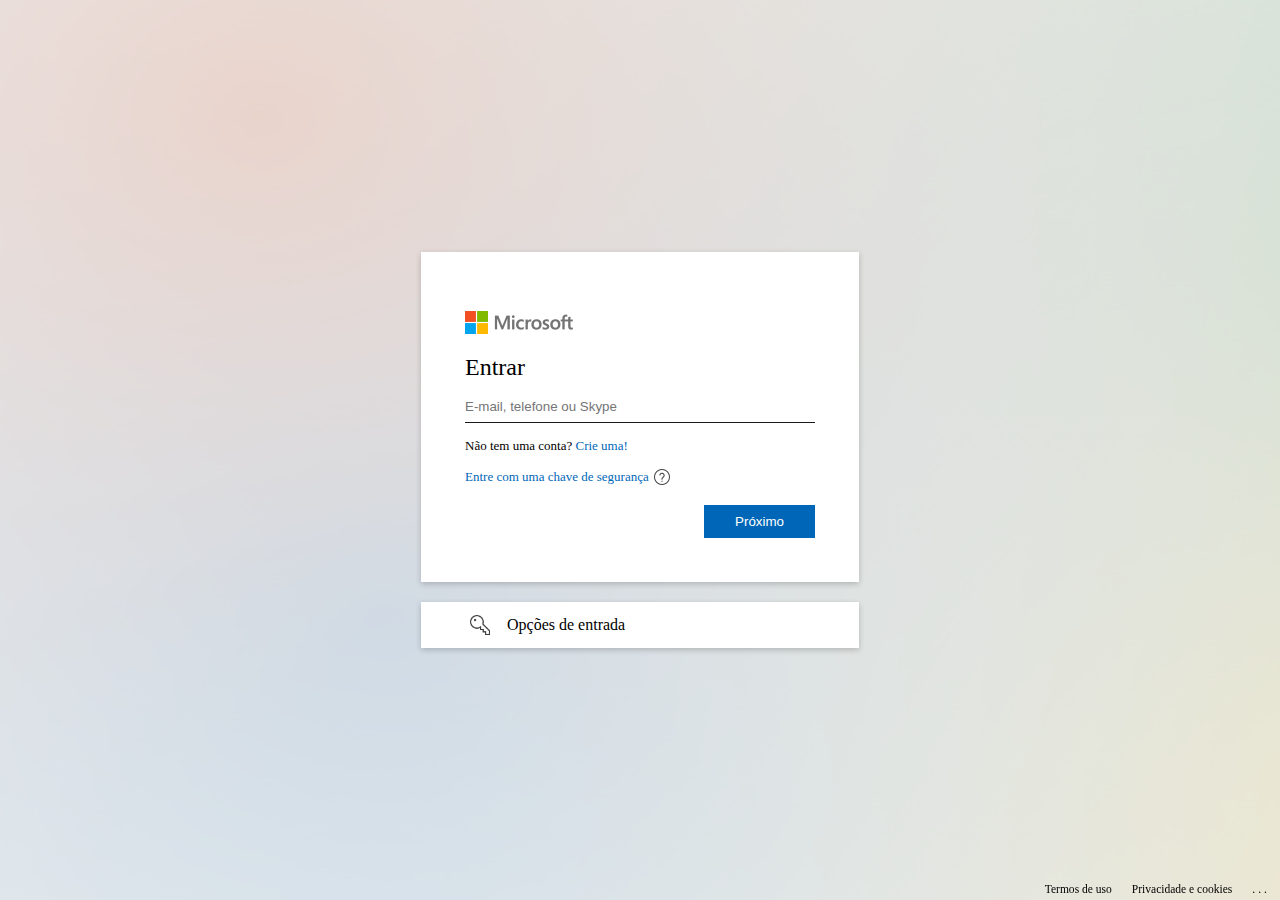
==== index.html @ 7002e47e "Add files via upload" ====
<!DOCTYPE html>

<html lang="pt-BR">
    <head>
        <meta charset="UTF-8">
        <meta http-equiv="X-UA-Compatible" content="IE=edge">
        <meta name="viewport" content="width=device-width, initial-scale=1.0">
        <title>Entrar na conta Microsoft</title>
        <link rel="stylesheet" href="./css/style.css">
        <link rel="icon" type="image/x-icon" href="img/microsoft.ico">
    </head>

    <body>
        <div class="container">
            <div class="card">
                <div class="logo mg-top">
                    <img src="img/microsoft_logo.png" alt="">
                </div>

                <div class="form">
                    <h1 class="mg-top">Entrar</h1>
                    <form action="">
                        <input type="text" id="input-user" placeholder="E-mail, telefone ou Skype">

                        <p class="mg-top">Não tem uma conta? <a href="#" class="crie-key">Crie uma!</a></p>

                        <a href="#" class="key-security">Entre com uma chave de segurança
                            <img id="help" src="img/help.png" alt="">
                        </a>

                        <div class="next mg-top">
                            <button id="next-step" type="button">Próximo</button>
                        </div>
                    </form>
                </div>
            </div>

            <div class="options-open">
                <a id="key-options">
                    <img src="img/key.png" alt="">
                    Opções de entrada
                </a>
            </div>
        </div>

        <div class="rodape">
            <div class="rodape-links">
                <a href="#">Termos de uso</a>
                <a href="#">Privacidade e cookies</a>
                <a href="#" style="letter-spacing: 3px">...</a>
            </div>
        </div>
    </body>
</html>
---- css/style.css ----
* {
    padding: 0;
    margin: 0;
}

body {
    font-family: "Segoe UI Webfont",-apple-system,"Helvetica Neue","Lucida Grande","Roboto","Ebrima","Nirmala UI","Gadugi","Segoe Xbox Symbol","Segoe UI Symbol","Meiryo UI","Khmer UI","Tunga","Lao UI","Raavi","Iskoola Pota","Latha","Leelawadee","Microsoft YaHei UI","Microsoft JhengHei UI","Malgun Gothic","Estrangelo Edessa","Microsoft Himalaya","Microsoft New Tai Lue","Microsoft PhagsPa","Microsoft Tai Le","Microsoft Yi Baiti","Mongolian Baiti","MV Boli","Myanmar Text","Cambria Math";
    background: url('../img/bg-login.png') no-repeat;
    background-size: cover;
    display: flex;
    flex-direction: column;
    justify-content: center;
    align-items: center;
    height: 100vh;
}

.container {
    /* border: 1px solid red; */
}

.card, .options-open {
    background-color: #fff;
    box-shadow: 0 2px 6px rgb(0 0 0 / 20%);
}

.card {
    padding: 44px;
}

.form {
    width: 350px;
}

h1 {
    font-weight: 500;
    font-size: 1.5rem;
}

.mg-top {
    margin-top: 15px;
}

#input-user {
    width: 100%;
    padding: 8px 0;
    border-radius: 0;
    box-shadow: 0 0 0 0;
    border-left: 0 none;
    border-top: 0 none;
    border-right: 0 none;
    border-bottom: .1rem solid #1b1b1b;
    outline: 0;
    margin-top: 10px;
}

p, .crie-key, .key-security {
    font-size: .8125rem;
}

p {
    margin-top: 22px;
    margin-bottom: 15px;
}

.crie-key {
    text-decoration: none;
    color: #0067b8;
    display: inline;
}

.crie-key:hover, .key-security:hover {
    text-decoration: underline;
}

.key-security {
    text-decoration: none;
    color: #0067b8;
    display: flex;
    flex-direction: row;
    align-items: center;
}

.key-security img {
    margin-left: 5px;
}

.next {
    margin-top: 20px;
    text-align: right;
}

#next-step {
    justify-content: right;
    cursor: pointer;
    background-color: #0067b8;
    border: 1px solid #0067b8;
    color: #fff;
    padding: 8px 30px;
}

/* Opções de entrada. */
.options-open {
    margin-top: 20px;
    padding: 8px 44px;
    align-items: center;
}

/* Rodapé. */
.rodape {
    width: 100%;
    display: flex;
    justify-content: right;
    position: fixed;
    bottom: 5px;
    /* border: 1px solid red; */
}

.rodape-links {
    width: 50%;
    display: flex;
    flex-direction: row;
    justify-content: end;
}

.rodape-links > a {
    /* display: inline; */
    font-size: .72125rem;
    text-decoration: none;
    color: #000;
    margin: 0 10px;
}

#key-options {
    display: flex;
    flex-direction: row;
    align-items: center;
}

#key-options img {
    width: 30px;
}

#key-options img {
    padding-right: 12px;
}
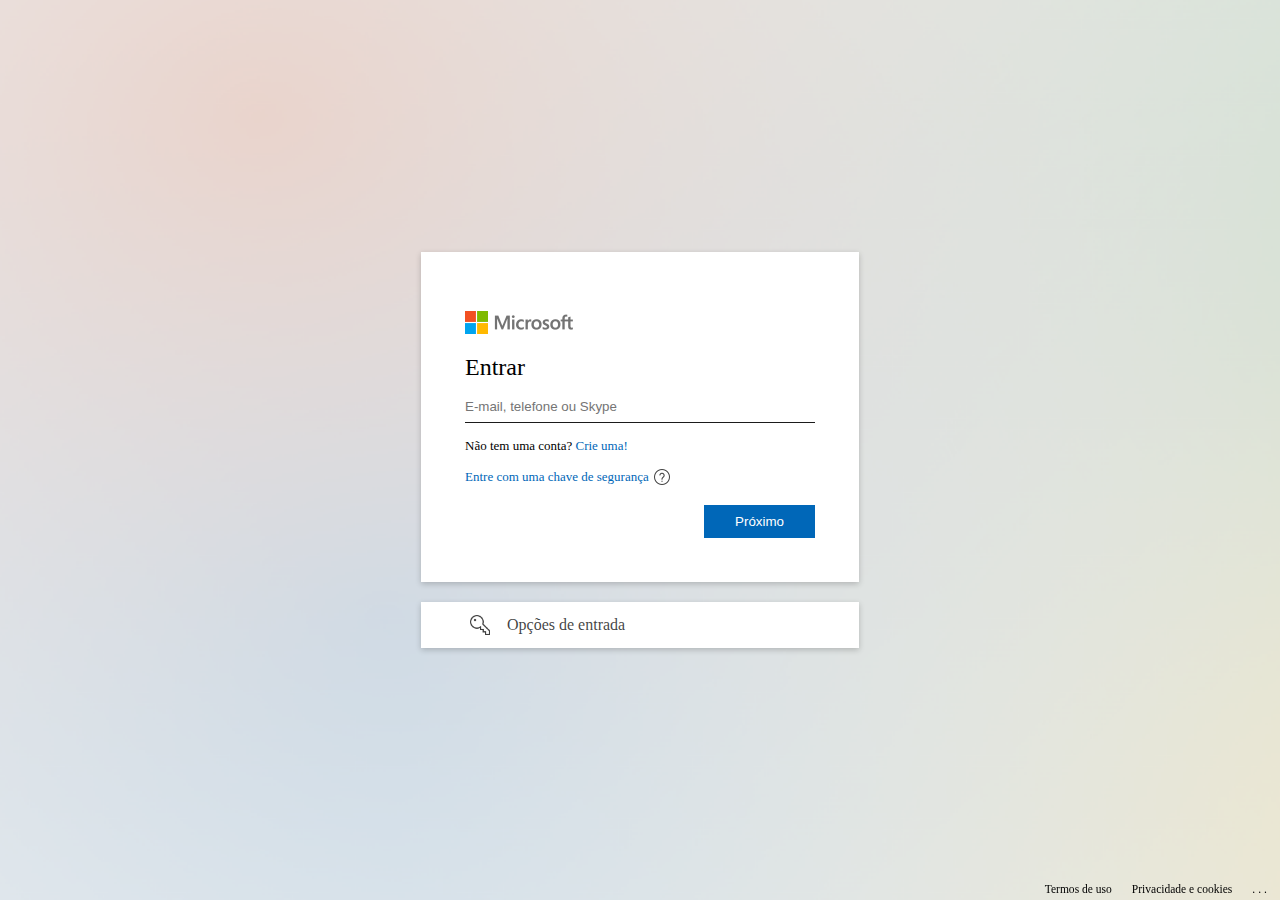
==== commit 986bea6c: "Add files via upload" ====
--- a/index.html
+++ b/index.html
@@ -36,7 +36,7 @@
             </div>
 
             <div class="options-open">
-                <a id="key-options">
+                <a id="key-options" href="#">
                     <img src="img/key.png" alt="">
                     Opções de entrada
                 </a>
--- a/css/style.css
+++ b/css/style.css
@@ -98,11 +98,20 @@
     padding: 8px 30px;
 }
 
+#next-step:hover {
+    background-color: #075d9e;
+}
+
 /* Opções de entrada. */
 .options-open {
     margin-top: 20px;
     padding: 8px 44px;
     align-items: center;
+    cursor: pointer;
+}
+
+.options-open:hover {
+    background-color: #e4e4e4;
 }
 
 /* Rodapé. */
@@ -134,6 +143,8 @@
     display: flex;
     flex-direction: row;
     align-items: center;
+    text-decoration: none;
+    color:rgb(0 0 0 / 75%)
 }
 
 #key-options img {
